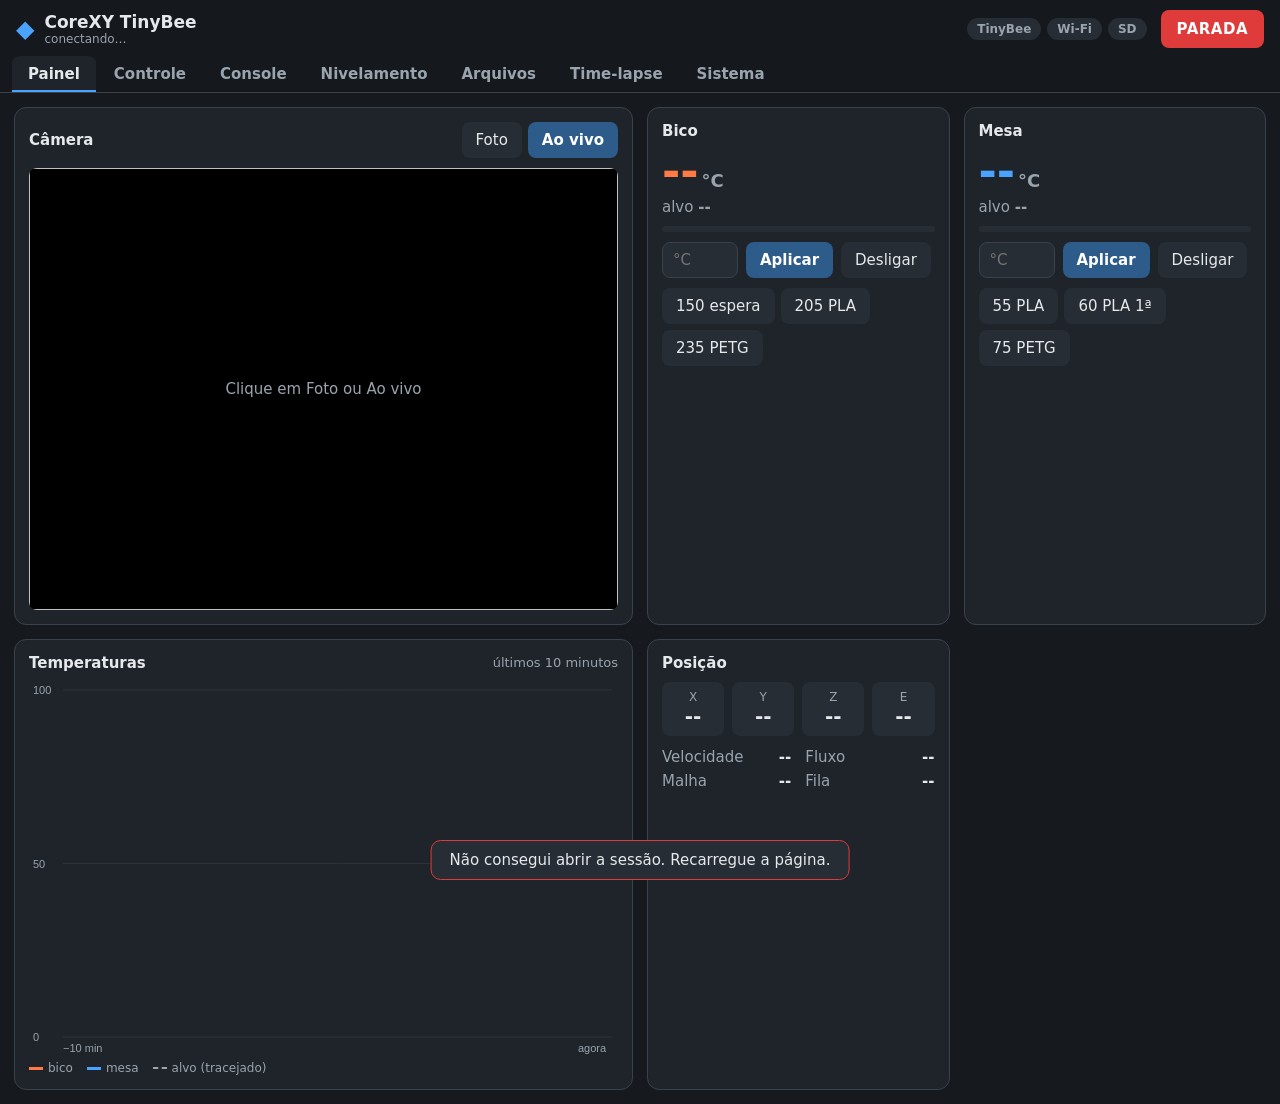
==== esp-cam-host/web/index.html @ de5fae27 "ESP32-S3-CAM fase 6: time-lapse com video AVI montado na placa - timelapse.c: grava uma foto por cam" ====
<!doctype html>
<html lang="pt-br">
<head>
<meta charset="utf-8">
<meta name="viewport" content="width=device-width,initial-scale=1">
<meta name="theme-color" content="#16191d">
<title>Impressora</title>
<link rel="stylesheet" href="app.css">
</head>
<body>
<header class="topo">
 <div class="barraTopo">
  <div class="marca">
    <span class="logo">◆</span>
    <div><div class="titulo">CoreXY TinyBee</div>
         <div class="sub" id="subTitulo">conectando…</div></div>
  </div>
  <div class="chips">
    <span class="chip" id="chipTb" title="Ligação USB com a TinyBee">TinyBee</span>
    <span class="chip" id="chipRede" title="Wi-Fi">Wi-Fi</span>
    <span class="chip" id="chipSd" title="Cartão SD">SD</span>
  </div>
  <button class="parada" id="btnParada" title="M112: para tudo na hora">PARADA</button>
 </div>
 <nav class="abas" id="abas">
  <button data-aba="painel" class="ativa">Painel</button>
  <button data-aba="controle">Controle</button>
  <button data-aba="console">Console</button>
  <button data-aba="nivel">Nivelamento</button>
  <button data-aba="arquivos">Arquivos</button>
  <button data-aba="timelapse">Time-lapse</button>
  <button data-aba="sistema">Sistema</button>
 </nav>
</header>

<main>
  <!-- ======================================================= PAINEL -->
  <section id="painel" class="aba ativa">
    <div class="cartao impressao" id="cartaoImp" hidden>
      <div class="impCorpo">
        <img id="impMini" alt="" hidden>
        <div class="impDados">
          <div class="cab"><h2 id="impNome">Impressão</h2><span class="chip" id="impEstado"></span></div>
          <div class="barraImp"><i id="impBarra"></i><span id="impPct"></span></div>
          <div class="pares">
            <div><span>Camada</span><b id="impCamada">–</b></div>
            <div><span>Decorrido</span><b id="impDecorrido">–</b></div>
            <div><span>Restante</span><b id="impRestante">–</b></div>
            <div><span>Término</span><b id="impTermino">–</b></div>
          </div>
          <div class="dica" id="impAviso"></div>
        </div>
      </div>
      <div class="presets" id="impBotoes">
        <button id="impPausa">⏸ Pausar</button>
        <button id="impRetoma" class="verde">▶ Retomar</button>
        <button id="impCancela" class="perigo">✕ Cancelar</button>
      </div>
    </div>
    <div class="grade">
      <div class="cartao cam">
        <div class="cab"><h2>Câmera</h2>
          <div class="botoes">
            <button id="btnFoto" class="sec">Foto</button>
            <button id="btnVivo">Ao vivo</button>
          </div></div>
        <div class="quadroCam"><img id="imgCam" alt="" hidden>
          <div class="semImagem" id="semImagem">Clique em Foto ou Ao vivo</div></div>
        <div class="dica" id="dicaCam"></div>
      </div>

      <div class="cartao temp" id="cartaoBico">
        <div class="cab"><h2>Bico</h2><span class="pwm" id="pwmBico"></span></div>
        <div class="valor"><span id="tBico">--</span><small>°C</small></div>
        <div class="alvo">alvo <b id="aBico">--</b></div>
        <div class="barra"><i id="barraBico"></i></div>
        <div class="linhaForm">
          <input type="number" id="inBico" min="0" max="280" step="5" placeholder="°C">
          <button data-temp="bico">Aplicar</button>
          <button class="sec" data-temp-preset="bico:0">Desligar</button>
        </div>
        <div class="presets">
          <button class="sec" data-temp-preset="bico:150">150 espera</button>
          <button class="sec" data-temp-preset="bico:205">205 PLA</button>
          <button class="sec" data-temp-preset="bico:235">235 PETG</button>
        </div>
      </div>

      <div class="cartao temp" id="cartaoMesa">
        <div class="cab"><h2>Mesa</h2><span class="pwm" id="pwmMesa"></span></div>
        <div class="valor"><span id="tMesa">--</span><small>°C</small></div>
        <div class="alvo">alvo <b id="aMesa">--</b></div>
        <div class="barra"><i id="barraMesa"></i></div>
        <div class="linhaForm">
          <input type="number" id="inMesa" min="0" max="110" step="5" placeholder="°C">
          <button data-temp="mesa">Aplicar</button>
          <button class="sec" data-temp-preset="mesa:0">Desligar</button>
        </div>
        <div class="presets">
          <button class="sec" data-temp-preset="mesa:55">55 PLA</button>
          <button class="sec" data-temp-preset="mesa:60">60 PLA 1ª</button>
          <button class="sec" data-temp-preset="mesa:75">75 PETG</button>
        </div>
      </div>

      <div class="cartao grafico">
        <div class="cab"><h2>Temperaturas</h2><span class="dica">últimos 10 minutos</span></div>
        <canvas id="grafico" height="190"></canvas>
        <div class="legenda"><span class="lBico">bico</span><span class="lMesa">mesa</span>
          <span class="lAlvo">alvo (tracejado)</span></div>
      </div>

      <div class="cartao">
        <div class="cab"><h2>Posição</h2><span class="dica" id="dicaPos"></span></div>
        <div class="eixos">
          <div><span>X</span><b id="pX">--</b></div><div><span>Y</span><b id="pY">--</b></div>
          <div><span>Z</span><b id="pZ">--</b></div><div><span>E</span><b id="pE">--</b></div>
        </div>
        <div class="pares">
          <div><span>Velocidade</span><b id="pVel">--</b></div>
          <div><span>Fluxo</span><b id="pFluxo">--</b></div>
          <div><span>Malha</span><b id="pComp">--</b></div>
          <div><span>Fila</span><b id="pFila">--</b></div>
        </div>
      </div>
    </div>
  </section>

  <!-- ======================================================= CONTROLE -->
  <section id="controle" class="aba">
    <div class="grade">
      <div class="cartao">
        <div class="cab"><h2>Mover</h2><span class="dica">com Home feito</span></div>
        <div class="passos" id="passos">
          <span>Passo</span>
          <button class="sec" data-passo="0.1">0,1</button>
          <button class="sec" data-passo="1">1</button>
          <button class="sec ativo" data-passo="10">10</button>
          <button class="sec" data-passo="50">50</button>
          <span>mm</span>
        </div>
        <div class="jog">
          <div class="xy">
            <button data-jog="Y+">Y+<small>fundo</small></button>
            <button data-jog="X-">X−</button>
            <button class="home" data-gcode="G28 X Y">⌂ XY</button>
            <button data-jog="X+">X+</button>
            <button data-jog="Y-">Y−<small>frente</small></button>
          </div>
          <div class="z">
            <button data-jog="Z+">Z+<small>mesa desce</small></button>
            <button class="home" data-gcode="G28">⌂ tudo</button>
            <button data-jog="Z-">Z−<small>mesa sobe</small></button>
          </div>
        </div>
        <div class="presets">
          <button class="sec" data-gcode="G1 Z20 F600">Z em 20</button>
          <button class="sec" data-gcode="G1 X98 Y90 F3000">centro da mesa</button>
          <button class="sec" data-confirma="Desligar os motores? O carro fica solto e será preciso refazer o Home." data-gcode="M84">liberar motores</button>
        </div>
      </div>

      <div class="cartao">
        <div class="cab"><h2>Filamento</h2><span class="dica" id="dicaFil"></span></div>
        <div class="linhaForm">
          <label>Comprimento <input type="number" id="inFilMm" value="10" min="1" max="100"> mm</label>
          <label>Velocidade <input type="number" id="inFilVel" value="3" min="1" max="20"> mm/s</label>
        </div>
        <div class="presets">
          <button data-extrude="1">Extrudar</button>
          <button class="sec" data-extrude="-1">Recolher</button>
        </div>
        <p class="dica">O Marlin recusa extrudar com o bico abaixo de 170 °C.</p>
      </div>

      <div class="cartao">
        <div class="cab"><h2>Ventoinha e ajustes</h2></div>
        <div class="presets">
          <button data-gcode="M106 S255">Ventoinha 100%</button>
          <button class="sec" data-gcode="M107">Ventoinha desligada</button>
        </div>
        <div class="linhaForm">
          <label>Velocidade <input type="number" id="inVel" value="100" min="10" max="300"> %</label>
          <button class="sec" id="btnVel">M220</button>
        </div>
        <div class="linhaForm">
          <label>Fluxo <input type="number" id="inFluxo" value="100" min="50" max="150"> %</label>
          <button class="sec" id="btnFluxo">M221</button>
        </div>
        <div class="presets">
          <button class="sec" data-gcode="M420 S1">Malha ligada</button>
          <button class="sec" data-gcode="M420 S0">Malha desligada</button>
          <button class="sec" data-gcode="M84 S0">Motores sempre ligados</button>
        </div>
      </div>
    </div>
  </section>

  <!-- ======================================================= CONSOLE -->
  <section id="console" class="aba">
    <div class="cartao consoleCartao">
      <div class="cab"><h2>Console G-code</h2>
        <div class="botoes">
          <label class="chk"><input type="checkbox" id="chkOk"> mostrar “ok”</label>
          <button class="sec" id="btnLimpaTela">Limpar tela</button>
          <button class="sec" id="btnLimpaFila">Parar fila</button>
        </div></div>
      <div class="log" id="log"></div>
      <form class="envio" id="formEnvio">
        <input id="inGcode" autocomplete="off" spellcheck="false" placeholder="G-code (↑ ↓ histórico)">
        <button>Enviar</button>
      </form>
      <div class="presets">
        <button class="sec" data-gcode="M105">M105 temperaturas</button>
        <button class="sec" data-gcode="M114">M114 posição</button>
        <button class="sec" data-gcode="M119">M119 fins de curso</button>
        <button class="sec" data-gcode="M420 V">M420 V malha</button>
        <button class="sec" data-gcode="M503">M503 configuração</button>
      </div>
    </div>
  </section>

  <!-- ======================================================= NIVELAMENTO -->
  <section id="nivel" class="aba">
    <div class="nivelGrade">
      <div class="cartao nivelMapa">
        <div class="cab"><h2>Mapa da mesa</h2><span class="dica" id="nvResumo"></span></div>
        <div class="segmentos" id="nvCor">
          <span class="dica">Colorir por:</span>
          <button class="sec ativo" data-cor="media">Desvio da média</button>
          <button class="sec" data-cor="plano">O que sobra depois das molas</button>
          <button class="sec" data-cor="anterior">Mudança desde a anterior</button>
        </div>
        <canvas id="nvCanvas"></canvas>
        <div class="dica" id="nvStatus">Pronto</div>
      </div>

      <div class="nivelLado">
        <div class="cartao">
          <div class="cab"><h2>Ações</h2></div>
          <div class="acoesNivel">
            <button data-gcode="G28">⌂ Home</button>
            <button class="verde" id="nvMedir">◎ Medir</button>
            <button class="sec" data-gcode="M420 V">⟳ Ler malha</button>
            <button class="sec" data-gcode="M420 S1">Ligar malha</button>
            <button class="sec" data-gcode="M420 S0">Desligar malha</button>
            <button class="roxo" data-confirma="Gravar na EEPROM a malha atual e os demais ajustes em vigor?" data-gcode="M500">💾 Gravar M500</button>
            <button class="sec" data-gcode="M501&#10;M420 V">Carregar EEPROM</button>
            <button class="sec" data-gcode="G91&#10;G1 Z20 F600&#10;G90">⇡ Subir Z 20</button>
            <button class="sec" data-gcode="M84 S0">Motores ligados</button>
            <button class="sec" data-confirma="Liberar os motores? Será preciso refazer o Home." data-gcode="M84">Liberar motores</button>
            <button class="laranja" id="nvAquecer">🔥 Mesa 55 °C</button>
            <button class="sec" data-gcode="M140 S0">Mesa desligada</button>
          </div>
        </div>

        <div class="cartao">
          <div class="cab"><h2>Medição</h2></div>
          <label class="radio"><input type="radio" name="nvModo" value="G29" checked> Malha G29 5×5: a que o firmware usa ao imprimir</label>
          <label class="radio"><input type="radio" name="nvModo" value="G30"> Medição rápida G30: só para acertar as molas</label>
          <div class="segmentos" id="nvGrade"><span class="dica">Pontos da rápida:</span>
            <button class="sec ativo" data-n="3">3×3</button><button class="sec" data-n="4">4×4</button>
            <button class="sec" data-n="5">5×5</button></div>
          <div class="area">
            <label>Esquerda (L) <input type="number" id="nvL" step="1"></label>
            <label>Direita (R) <input type="number" id="nvR" step="1"></label>
            <label>Frente (F) <input type="number" id="nvF" step="1"></label>
            <label>Fundo (B) <input type="number" id="nvB" step="1"></label>
          </div>
          <div class="presets"><button class="sec" id="nvAreaMax">Área máxima</button></div>
          <p class="dica" id="nvTempo"></p>
          <p class="dica">O probe alcança X 15–142 e Y 15–166 (fica 54 mm à esquerda e 10 mm à frente do bico).
            A <b>área</b> muda sem regravar o firmware; o <b>número de pontos do G29</b> (5×5), só regravando.</p>
        </div>

        <div class="cartao">
          <div class="cab"><h2>Molas</h2></div>
          <div class="linhaForm"><label>Rendimento <input type="number" id="nvMmVolta" step="0.05" min="0.05"> mm/volta</label>
            <button class="sec" id="nvMmPadrao">Padrão</button></div>
          <p class="dica">Rosca M3: 0,5 mm por volta. O que vale é quanto a mesa inclina: medido em 25/10,
            equivale a 0,85 mm/volta com os parafusos nos cantos da área útil.</p>
          <div class="segmentos" id="nvSentido"><span class="dica">Sentido que SOBE a mesa:</span>
            <button class="sec" data-s="horario">↻ horário</button><button class="sec" data-s="anti">↺ anti-horário</button>
            <button class="sec" data-s="?">não sei</button></div>
          <label class="radio"><input type="radio" name="nvRef" value="auto"> Mola parada: automático (menor giro total)</label>
          <label class="radio"><input type="radio" name="nvRef" value="baixo"> A do canto mais baixo (as outras só descem: molas mais firmes)</label>
          <label class="radio"><input type="radio" name="nvRef" value="alto"> A do canto mais alto (as outras só sobem)</label>
          <div class="linhaForm"><label>Tolerância <input type="number" id="nvTol" step="0.01" min="0.01"> mm</label></div>
          <details><summary class="dica">Posição dos parafusos e calibração</summary>
            <div class="molasPos" id="nvMolasPos"></div>
            <p class="dica">Calibrar: meça, gire as molas, meça de novo. Informe as voltas entre a medição
              mostrada e a anterior (positivo = subiu). Gire em <b>par</b> (os dois de um lado) para um número confiável.</p>
            <div class="molasPos" id="nvGiros"></div>
            <div class="presets"><button class="sec" id="nvCalibrar">Calcular rendimento</button></div>
          </details>
        </div>

        <div class="cartao">
          <div class="cab"><h2>Histórico</h2>
            <div class="botoes"><button class="sec" id="nvImportar">Importar</button>
              <button class="sec" id="nvAnotar">Anotar</button>
              <button class="sec" id="nvApagar">Apagar</button></div></div>
          <select id="nvHist" size="7" class="lista"></select>
          <input type="file" id="nvArquivo" accept=".json" hidden>
          <p class="dica">Importar: o <code>nivelamento.json</code> do console Python (tools-printer).
            O histórico fica no cartão SD da placa.</p>
        </div>
      </div>

      <div class="cartao nivelDiag">
        <div class="cab"><h2>Diagnóstico</h2><span class="dica">análise local, sem internet</span></div>
        <div id="nvDiag" class="diag"></div>
      </div>
    </div>
  </section>

  <!-- ======================================================= ARQUIVOS -->
  <section id="arquivos" class="aba">
    <div class="arqGrade">
      <div class="cartao">
        <div class="cab"><h2>Enviar G-code</h2></div>
        <div class="soltar" id="arqSoltar">
          <div>Arraste o arquivo .gcode aqui</div>
          <button id="arqEscolher">Escolher arquivo</button>
          <input type="file" id="arqInput" accept=".gcode,.gco,.g" hidden>
        </div>
        <div class="progresso" id="arqProg" hidden><i></i><span></span></div>
        <p class="dica">Direto do OrcaSlicer: em Impressora → Conexão (ícone de Wi-Fi), tipo
          <b>OctoPrint</b>, endereço <code id="arqEndereco">http://IP</code>, chave de API = a senha
          da página. O botão “Enviar” manda para cá; “Enviar e imprimir” já começa.</p>
      </div>
      <div class="cartao">
        <div class="cab"><h2>No cartão</h2><button class="sec" id="arqAtualiza">Atualizar</button></div>
        <div id="arqLista" class="arqLista"><p class="dica">Carregando…</p></div>
      </div>
    </div>
    <div class="cartao visual" id="arqVisual" hidden>
      <div class="cab"><h2 id="visTitulo">Pré-visualização</h2>
        <div class="botoes"><button class="sec" id="visFecha">Fechar</button></div></div>
      <div class="visCorpo">
        <canvas id="visCanvas"></canvas>
        <div class="visLado">
          <label class="dica">Camada <b id="visCamada">–</b> de <b id="visTotal">–</b> · Z <b id="visZ">–</b> mm</label>
          <input type="range" id="visFaixa" min="0" max="0" value="0">
          <div class="presets"><button class="sec" id="visMenos">◀</button><button class="sec" id="visMais">▶</button>
            <label class="chk"><input type="checkbox" id="visAnt" checked> camada anterior</label>
            <label class="chk"><input type="checkbox" id="visMesa"> mesa inteira</label></div>
          <div id="visLegenda" class="visLegenda"></div>
          <div id="visInfo" class="pares lista"></div>
        </div>
      </div>
    </div>
  </section>

  <!-- ======================================================= TIME-LAPSE -->
  <section id="timelapse" class="aba">
    <div class="arqGrade">
      <div class="cartao">
        <div class="cab"><h2>Configuração</h2><span class="chip" id="tlChip"></span></div>
        <label class="radio"><input type="checkbox" id="tlAtivo"> Gravar time-lapse em toda impressão</label>
        <label class="radio"><input type="radio" name="tlModo" value="0"> Automático: foto no estacionamento (TL:FOTO) se o G-code tiver; senão, a cada camada</label>
        <label class="radio"><input type="radio" name="tlModo" value="1"> Só no estacionamento (TL:FOTO)</label>
        <label class="radio"><input type="radio" name="tlModo" value="2"> A cada camada, sem estacionar (a cabeça aparece)</label>
        <div class="linhaForm">
          <label>Resolução <select id="tlRes">
            <!-- valores = framesize_t do esp32-camera (driver/include/sensor.h) -->
            <option value="12">1024×768</option><option value="13">1280×720 (HD)</option>
            <option value="14">1280×1024</option><option value="15">1600×1200</option>
            <option value="16">1920×1080 (Full HD)</option><option value="19">2048×1536</option>
            <option value="23">2560×1920 (máxima)</option></select></label>
          <label>Vídeo <input type="number" id="tlFps" min="1" max="60"> fps</label>
        </div>
        <div class="presets"><button id="tlSalva">Salvar</button></div>
        <p class="dica">Uma foto em 1600×1200 tem ~400 KB: uma impressão de 240 camadas usa ~100 MB
          do cartão. O vídeo (AVI MJPEG) é montado no fim e abre no VLC e no Windows.
          Para o modo com estacionamento, use no fatiador a impressora “CoreXY MKS TinyBee (time-lapse)”.</p>
      </div>
      <div class="cartao">
        <div class="cab"><h2>Gravados</h2><button class="sec" id="tlAtualiza">Atualizar</button></div>
        <div id="tlLista" class="arqLista"><p class="dica">Carregando…</p></div>
      </div>
    </div>
    <div class="cartao visual" id="tlPlayer" hidden>
      <div class="cab"><h2 id="tlTitulo">Time-lapse</h2>
        <div class="botoes"><button class="sec" id="tlPlay">▶ Reproduzir</button>
          <button class="sec" id="tlFecha">Fechar</button></div></div>
      <div class="quadroCam"><img id="tlImg" alt=""></div>
      <input type="range" id="tlFaixa" min="1" max="1" value="1" style="width:100%;margin-top:10px">
      <div class="dica" id="tlQuadro"></div>
    </div>
  </section>

  <!-- ======================================================= SISTEMA -->
  <section id="sistema" class="aba">
    <div class="grade">
      <div class="cartao">
        <div class="cab"><h2>TinyBee</h2></div>
        <div class="pares lista" id="infoTb"></div>
      </div>
      <div class="cartao">
        <div class="cab"><h2>ESP32-S3-CAM</h2><a href="/wifi"><button class="sec">Configurar Wi-Fi</button></a></div>
        <div class="pares lista" id="infoEsp"></div>
      </div>
    </div>
  </section>
</main>

<div class="aviso" id="aviso"></div>
<script src="app.js"></script>
<script src="nivel.js"></script>
<script src="arquivos.js"></script>
<script src="timelapse.js"></script>
</body>
</html>
---- esp-cam-host/web/app.css ----
:root {
  --fundo:#16191d; --painel:#1f242a; --painel2:#272d34; --borda:#3a424c;
  --texto:#e6e9ec; --suave:#9aa4ae; --acento:#4aa3ff; --azul:#2d5b8a;
  --ok:#1f9d55; --aviso:#f2c12e; --laranja:#f08a24; --erro:#e03b3b;
  --bico:#ff7a45; --mesa:#4aa3ff;
}
* { box-sizing:border-box; }
html, body { margin:0; background:var(--fundo); color:var(--texto);
  font:15px "Segoe UI",system-ui,-apple-system,sans-serif; }
button { font:inherit; border:0; border-radius:8px; padding:9px 14px; cursor:pointer;
  background:var(--azul); color:#fff; font-weight:600; }
button:hover { filter:brightness(1.12); }
button:active { transform:translateY(1px); }
button.sec { background:var(--painel2); color:var(--texto); font-weight:500; }
button.sec.ativo { background:var(--azul); color:#fff; }
button:disabled { opacity:.45; cursor:default; }
input { font:inherit; background:var(--painel2); color:var(--texto); border:1px solid var(--borda);
  border-radius:8px; padding:8px 10px; }
input[type=number] { width:76px; }
a { color:var(--acento); }

/* ---- topo */
.topo { position:sticky; top:0; z-index:5; background:rgba(22,25,29,.95);
  backdrop-filter:blur(6px); border-bottom:1px solid var(--borda); }
.barraTopo { display:flex; align-items:center; gap:14px; padding:10px 16px 4px; }
.marca { display:flex; align-items:center; gap:10px; min-width:0; }
.logo { font-size:24px; color:var(--acento); }
.titulo { font-size:17px; font-weight:700; }
.sub { font-size:12px; color:var(--suave); white-space:nowrap; overflow:hidden; text-overflow:ellipsis; }
.chips { display:flex; gap:6px; margin-left:auto; flex-wrap:wrap; }
.chip { font-size:12px; font-weight:600; padding:4px 10px; border-radius:20px;
  background:var(--painel2); color:var(--suave); }
.chip.ok { color:#9be3b8; background:#1b3a29; }
.chip.aviso { color:#ffe08a; background:#3b3218; }
.chip.erro { color:#ffb1b1; background:#46201f; }
.parada { background:var(--erro); padding:10px 16px; letter-spacing:.5px; }

/* ---- abas */
.abas { display:flex; gap:2px; padding:4px 12px 0; overflow-x:auto; }
.abas button { background:transparent; color:var(--suave); border-radius:8px 8px 0 0;
  padding:9px 16px; font-weight:600; white-space:nowrap; }
.abas button.ativa { background:var(--painel); color:var(--texto);
  box-shadow:inset 0 -2px 0 var(--acento); }
main { padding:14px; max-width:1400px; margin:0 auto; }
.aba { display:none; }
.aba.ativa { display:block; }

/* ---- cartoes */
.grade { display:grid; gap:14px; grid-template-columns:repeat(auto-fill,minmax(300px,1fr)); }
.cartao { background:var(--painel); border:1px solid var(--borda); border-radius:12px; padding:14px; }
.cartao h2 { margin:0; font-size:15px; }
.cab { display:flex; align-items:center; justify-content:space-between; gap:8px; margin-bottom:10px;
  flex-wrap:wrap; }
.botoes, .presets { display:flex; gap:6px; flex-wrap:wrap; }
.presets { margin-top:10px; }
.dica { color:var(--suave); font-size:13px; }
.linhaForm { display:flex; gap:8px; align-items:center; flex-wrap:wrap; margin-top:10px; }
.linhaForm label { display:flex; gap:6px; align-items:center; color:var(--suave); }

/* camera ocupa mais espaco */
.cartao.cam { grid-column:span 2; }
.quadroCam { position:relative; background:#000; border-radius:8px; overflow:hidden; aspect-ratio:4/3; }
.quadroCam img { width:100%; height:100%; object-fit:contain; display:block; }
.semImagem { position:absolute; inset:0; display:flex; align-items:center; justify-content:center;
  color:var(--suave); }
.cartao.grafico { grid-column:span 2; }
canvas { width:100%; display:block; }
.legenda { display:flex; gap:14px; font-size:12px; color:var(--suave); margin-top:6px; }
.legenda span::before { content:""; display:inline-block; width:14px; height:3px; margin-right:5px;
  vertical-align:middle; }
.lBico::before { background:var(--bico); } .lMesa::before { background:var(--mesa); }
.lAlvo::before { border-top:2px dashed var(--suave); height:0 !important; }

/* temperaturas */
.temp .valor { font-size:44px; font-weight:700; line-height:1; }
.temp .valor small { font-size:18px; color:var(--suave); margin-left:3px; }
#cartaoBico .valor { color:var(--bico); } #cartaoMesa .valor { color:var(--mesa); }
.temp .alvo { color:var(--suave); margin-top:4px; }
.barra { height:6px; background:var(--painel2); border-radius:3px; margin-top:10px; overflow:hidden; }
.barra i { display:block; height:100%; width:0; background:var(--laranja); transition:width .5s; }
.pwm { font-size:12px; color:var(--suave); }
.temp.aquecendo { border-color:#6b4a1e; }
.temp.no-alvo { border-color:#1f5a38; }

/* posicao */
.eixos { display:grid; grid-template-columns:repeat(4,1fr); gap:8px; }
.eixos div { background:var(--painel2); border-radius:8px; padding:8px; text-align:center; }
.eixos span { display:block; color:var(--suave); font-size:12px; }
.eixos b { font-size:20px; font-variant-numeric:tabular-nums; }
.pares { display:grid; grid-template-columns:1fr 1fr; gap:6px 14px; margin-top:12px; }
.pares div { display:flex; justify-content:space-between; gap:8px; }
.pares span { color:var(--suave); }
.pares.lista { grid-template-columns:1fr; }

/* jog */
.passos { display:flex; gap:6px; align-items:center; color:var(--suave); flex-wrap:wrap; }
.jog { display:flex; gap:18px; margin-top:12px; justify-content:center; flex-wrap:wrap; }
.xy { display:grid; grid-template-columns:repeat(3,72px); grid-template-rows:repeat(3,64px); gap:6px; }
.xy button:nth-child(1) { grid-column:2; } .xy button:nth-child(2) { grid-column:1; grid-row:2; }
.xy button:nth-child(3) { grid-column:2; grid-row:2; } .xy button:nth-child(4) { grid-column:3; grid-row:2; }
.xy button:nth-child(5) { grid-column:2; grid-row:3; }
.z { display:grid; grid-template-rows:repeat(3,64px); gap:6px; width:96px; }
.jog button { background:var(--painel2); color:var(--texto); font-size:16px; padding:4px;
  display:flex; flex-direction:column; align-items:center; justify-content:center; }
.jog button small { font-size:10px; color:var(--suave); font-weight:400; }
.jog button.home { background:var(--azul); color:#fff; font-size:13px; }

/* console */
.consoleCartao { display:flex; flex-direction:column; height:calc(100vh - 150px); min-height:380px; }
.log { flex:1; overflow:auto; background:#101418; border-radius:8px; padding:8px 10px;
  font:13px/1.45 Consolas,"Cascadia Mono",monospace; white-space:pre-wrap; word-break:break-all; }
.log .tx { color:#6fb3ff; } .log .rx { color:#d8dee4; } .log .ok { color:#7ee787; }
.log .err { color:#ff7b72; } .log .sis { color:#c9a227; }
.log .hora { color:#5c6670; margin-right:8px; }
.log.semOk .ok { display:none; }
.envio { display:flex; gap:8px; margin-top:10px; }
.envio input { flex:1; font-family:Consolas,monospace; }
.chk { display:flex; align-items:center; gap:5px; color:var(--suave); font-size:13px; }

/* aviso flutuante */
.aviso { position:fixed; left:50%; bottom:20px; transform:translateX(-50%) translateY(120px);
  background:var(--painel2); border:1px solid var(--borda); padding:10px 18px; border-radius:10px;
  transition:transform .25s; max-width:90vw; z-index:9; }
.aviso.mostra { transform:translateX(-50%) translateY(0); }
.aviso.erro { border-color:var(--erro); }

/* impressao */
.impressao { margin-bottom:14px; }
.impCorpo { display:flex; gap:14px; align-items:flex-start; }
.impCorpo img { width:110px; height:110px; object-fit:contain; background:var(--painel2); border-radius:8px; }
.impDados { flex:1; min-width:0; }
.impDados h2 { overflow:hidden; text-overflow:ellipsis; white-space:nowrap; }
.barraImp { position:relative; height:22px; background:var(--painel2); border-radius:11px; overflow:hidden; }
.barraImp i { display:block; height:100%; width:0; background:linear-gradient(90deg,#2d5b8a,#4aa3ff); transition:width .6s; }
.barraImp span { position:absolute; inset:0; display:flex; align-items:center; justify-content:center;
  font-size:13px; font-weight:700; }
button.perigo { background:#9c2b2b; }

/* arquivos */
.arqGrade { display:grid; gap:14px; grid-template-columns:minmax(280px,380px) 1fr; align-items:start; }
.soltar { border:2px dashed var(--borda); border-radius:12px; padding:26px 14px; text-align:center;
  display:flex; flex-direction:column; gap:10px; align-items:center; color:var(--suave); }
.soltar.sobre { border-color:var(--acento); background:#1b2a3a; color:var(--texto); }
.progresso { position:relative; height:22px; background:var(--painel2); border-radius:11px; overflow:hidden; margin-top:10px; }
.progresso i { display:block; height:100%; width:0; background:var(--ok); }
.progresso span { position:absolute; inset:0; display:flex; align-items:center; justify-content:center; font-size:12px; }
.arqLista { display:grid; gap:8px; }
.arqItem { display:flex; gap:12px; align-items:center; background:var(--painel2); border-radius:10px; padding:8px; }
.arqItem img, .arqItem .semMini { width:64px; height:64px; object-fit:contain; border-radius:6px;
  background:#15191d; flex:none; display:flex; align-items:center; justify-content:center; color:var(--suave); font-size:11px; }
.arqItem .info { flex:1; min-width:0; }
.arqItem .nome { font-weight:600; overflow:hidden; text-overflow:ellipsis; white-space:nowrap; }
.arqItem .det { color:var(--suave); font-size:12px; margin-top:3px; }
.arqItem .acoes { display:flex; gap:6px; flex-wrap:wrap; justify-content:flex-end; }
.arqItem .acoes button { padding:7px 10px; font-size:13px; }
.visual { margin-top:14px; }
.visCorpo { display:grid; grid-template-columns:minmax(0,1fr) 300px; gap:14px; }
#visCanvas { height:520px; background:#15191d; border-radius:8px; }
.visLado input[type=range] { width:100%; margin:10px 0; }
.visLegenda { display:grid; grid-template-columns:1fr 1fr; gap:4px 10px; font-size:12px; color:var(--suave); margin:10px 0; }
.visLegenda span::before { content:""; display:inline-block; width:10px; height:10px; border-radius:2px;
  margin-right:6px; vertical-align:-1px; background:var(--c); }
@media (max-width:900px) {
  .arqGrade, .visCorpo { grid-template-columns:1fr; }
  #visCanvas { height:380px; }
}

select { font:inherit; background:var(--painel2); color:var(--texto); border:1px solid var(--borda);
  border-radius:8px; padding:7px 8px; }

/* nivelamento */
.nivelGrade { display:grid; gap:14px; grid-template-columns:minmax(0,1fr) 380px;
  grid-template-areas:"mapa lado" "diag lado"; align-items:start; }
.nivelMapa { grid-area:mapa; } .nivelLado { grid-area:lado; display:grid; gap:14px; }
.nivelDiag { grid-area:diag; }
#nvCanvas { height:560px; background:var(--painel); }
.segmentos { display:flex; gap:6px; flex-wrap:wrap; align-items:center; margin:6px 0 8px; }
.acoesNivel { display:grid; grid-template-columns:repeat(3,1fr); gap:6px; }
.acoesNivel button { padding:9px 6px; font-size:13px; }
button.verde { background:#1f7a4d; } button.roxo { background:#6a4c93; } button.laranja { background:#8a4b2d; }
label.radio { display:flex; gap:8px; align-items:flex-start; margin:5px 0; color:var(--texto); font-size:14px; }
.area { display:grid; grid-template-columns:1fr 1fr; gap:8px; margin-top:8px; }
.area label { display:flex; justify-content:space-between; align-items:center; gap:6px; color:var(--suave); font-size:13px; }
.molasPos { display:grid; grid-template-columns:1fr 1fr; gap:6px 10px; margin:8px 0; }
.molasPos label { display:flex; align-items:center; justify-content:space-between; gap:4px; font-size:13px; color:var(--suave); }
.molasPos input { width:62px; padding:5px 6px; }
select.lista { width:100%; background:var(--painel2); color:var(--texto); border:1px solid var(--borda);
  border-radius:8px; font:13px Consolas,monospace; padding:4px; }
.diag div { margin:5px 0; line-height:1.45; }
.diag b.ok { color:var(--ok); } .diag b.info { color:var(--acento); }
.diag b.aviso { color:var(--aviso); } .diag b.erro { color:var(--erro); }
details summary { cursor:pointer; margin-top:8px; }
code { background:var(--painel2); padding:1px 5px; border-radius:4px; }
@media (max-width:1100px) {
  .nivelGrade { grid-template-columns:1fr; grid-template-areas:"mapa" "diag" "lado"; }
  #nvCanvas { height:440px; }
}

@media (max-width:700px) {
  .cartao.cam, .cartao.grafico { grid-column:auto; }
  .chips { display:none; }
  .titulo { font-size:15px; }
  main { padding:10px; }
  .grade { grid-template-columns:1fr; }
}
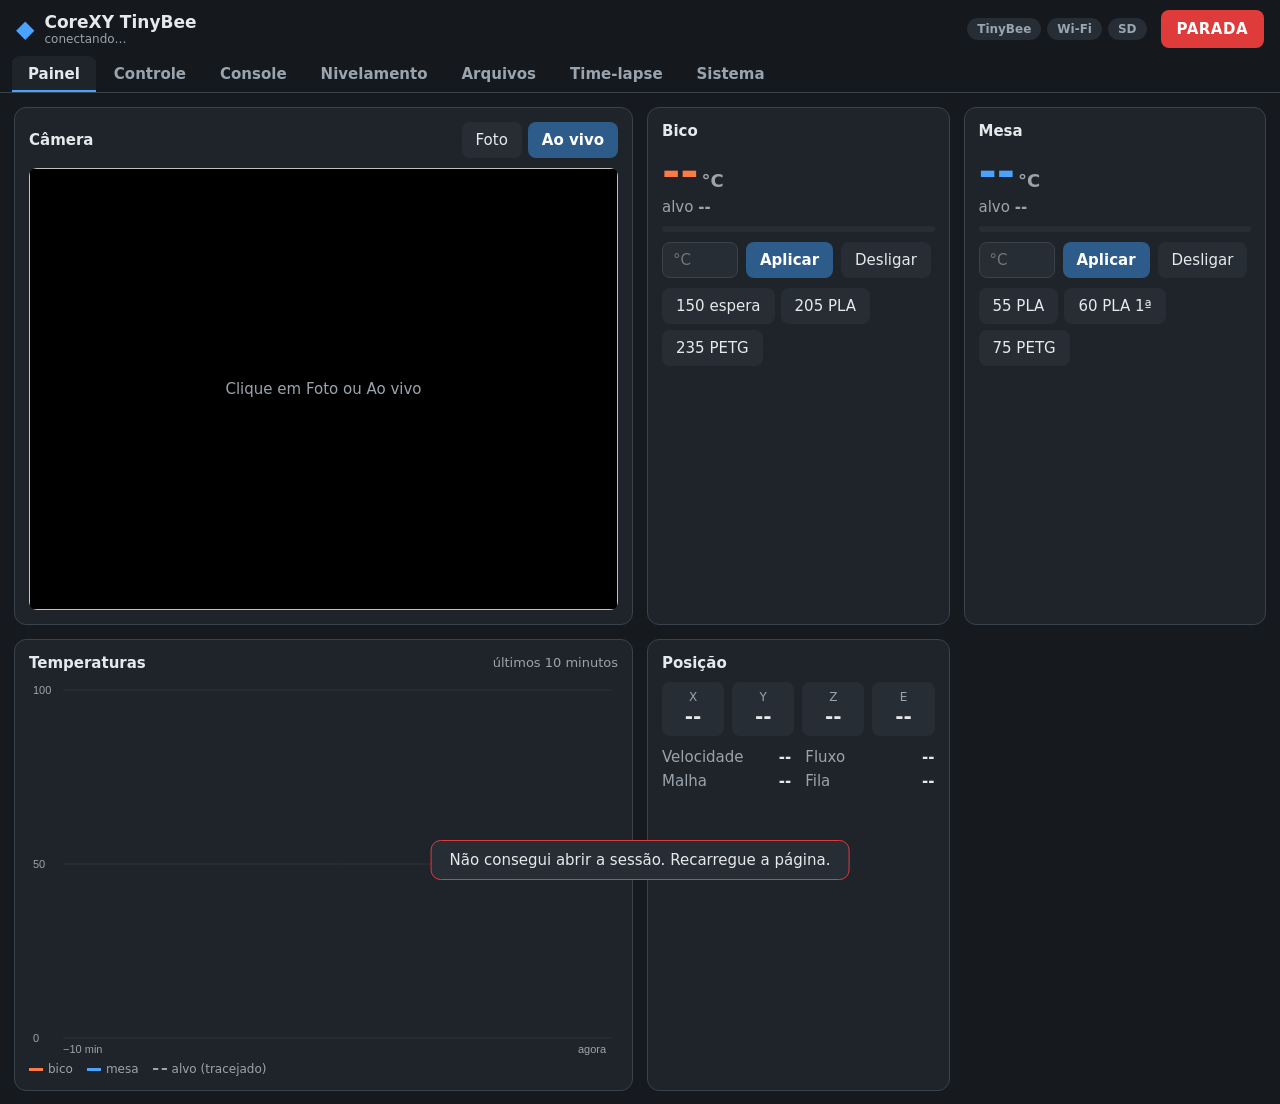
==== commit c4dc5638: "ESP32-S3-CAM: opcao de girar a imagem 180 graus A camera foi montada de cabeca para baixo no quadro." ====
--- a/esp-cam-host/web/index.html
+++ b/esp-cam-host/web/index.html
@@ -174,6 +174,30 @@
       </div>
 
       <div class="cartao">
+        <div class="cab"><h2>Energia e luz</h2><span class="chip" id="rlChip"></span></div>
+        <div class="pares lista">
+          <div><span>Impressora</span><b id="rlImp">–</b></div>
+        </div>
+        <div class="presets">
+          <button class="perigo" id="rlDesliga">Desligar impressora</button>
+          <button class="verde" id="rlLiga">Religar impressora</button>
+          <button class="sec" id="rlCancela">Cancelar espera</button>
+        </div>
+        <div class="presets">
+          <button class="perigo" id="rlTudo">Desligar TUDO</button>
+        </div>
+        <div class="linhaForm"><label>Luz <input type="range" id="rlLuz" min="0" max="100" step="5"></label>
+          <b id="rlLuzTxt"></b></div>
+        <label class="radio"><input type="checkbox" id="rlLuzAuto"> Acender a 100% durante a impressão (time-lapse)</label>
+        <details><summary class="dica">Módulo de relé</summary>
+          <label class="radio"><input type="radio" name="rlPol" value="1"> Aciona com nível baixo (o mais comum)</label>
+          <label class="radio"><input type="radio" name="rlPol" value="0"> Aciona com nível alto</label>
+        </details>
+        <p class="dica">Desligar espera o bico ficar abaixo de 50 °C, para não entupir. “Desligar tudo”
+          corta também a placa e só volta no botão de liga.</p>
+      </div>
+
+      <div class="cartao">
         <div class="cab"><h2>Ventoinha e ajustes</h2></div>
         <div class="presets">
           <button data-gcode="M106 S255">Ventoinha 100%</button>
@@ -370,6 +394,7 @@
             <option value="23">2560×1920 (máxima)</option></select></label>
           <label>Vídeo <input type="number" id="tlFps" min="1" max="60"> fps</label>
         </div>
+        <label class="radio"><input type="checkbox" id="tlGirar"> Girar a imagem 180° (câmera de cabeça para baixo; vale também para a foto e o ao vivo)</label>
         <div class="presets"><button id="tlSalva">Salvar</button></div>
         <p class="dica">Uma foto em 1600×1200 tem ~400 KB: uma impressão de 240 camadas usa ~100 MB
           do cartão. O vídeo (AVI MJPEG) é montado no fim e abre no VLC e no Windows.
@@ -398,8 +423,28 @@
         <div class="pares lista" id="infoTb"></div>
       </div>
       <div class="cartao">
+        <div class="cab"><h2>Nuvem (site na hospedagem)</h2><span class="chip" id="nvChip"></span></div>
+        <label class="radio"><input type="checkbox" id="nuAtivo"> Enviar status e fotos para o site</label>
+        <div class="area" style="grid-template-columns:1fr">
+          <label>Endereço da API <input id="nuUrl" placeholder="https://seudominio/impressora/api.php" style="flex:1"></label>
+          <label>Chave <input id="nuChave" type="password" placeholder="(mantida)" style="flex:1" autocomplete="off"></label>
+          <label>Contato a cada <span><input type="number" id="nuIntervalo" min="5" max="600"> s</span></label>
+          <label>Foto durante a impressão a cada <span><input type="number" id="nuFoto" min="10" max="3600"> s</span></label>
+        </div>
+        <div class="presets"><button id="nuSalva">Salvar</button></div>
+        <p class="dica" id="nuStatus"></p>
+        <p class="dica">Arquivos do site em <code>esp-cam-host/hosting</code> (ver LEIA-ME de lá).
+          A chave fica só na placa e no config.php do site.</p>
+      </div>
+      <div class="cartao">
         <div class="cab"><h2>ESP32-S3-CAM</h2><a href="/wifi"><button class="sec">Configurar Wi-Fi</button></a></div>
         <div class="pares lista" id="infoEsp"></div>
+        <div class="linhaForm"><button class="sec" id="otaEscolher">Atualizar firmware…</button>
+          <span class="dica" id="otaVersao"></span>
+          <input type="file" id="otaArquivo" accept=".bin" hidden></div>
+        <div class="progresso" id="otaProg" hidden><i></i><span></span></div>
+        <p class="dica">Arquivo: <code>esp-cam-host/.pio/build/esp32s3cam/firmware.bin</code>, gerado
+          pelo PlatformIO. A placa confere a imagem antes de trocar; se a nova não subir, continua na antiga.</p>
       </div>
     </div>
   </section>
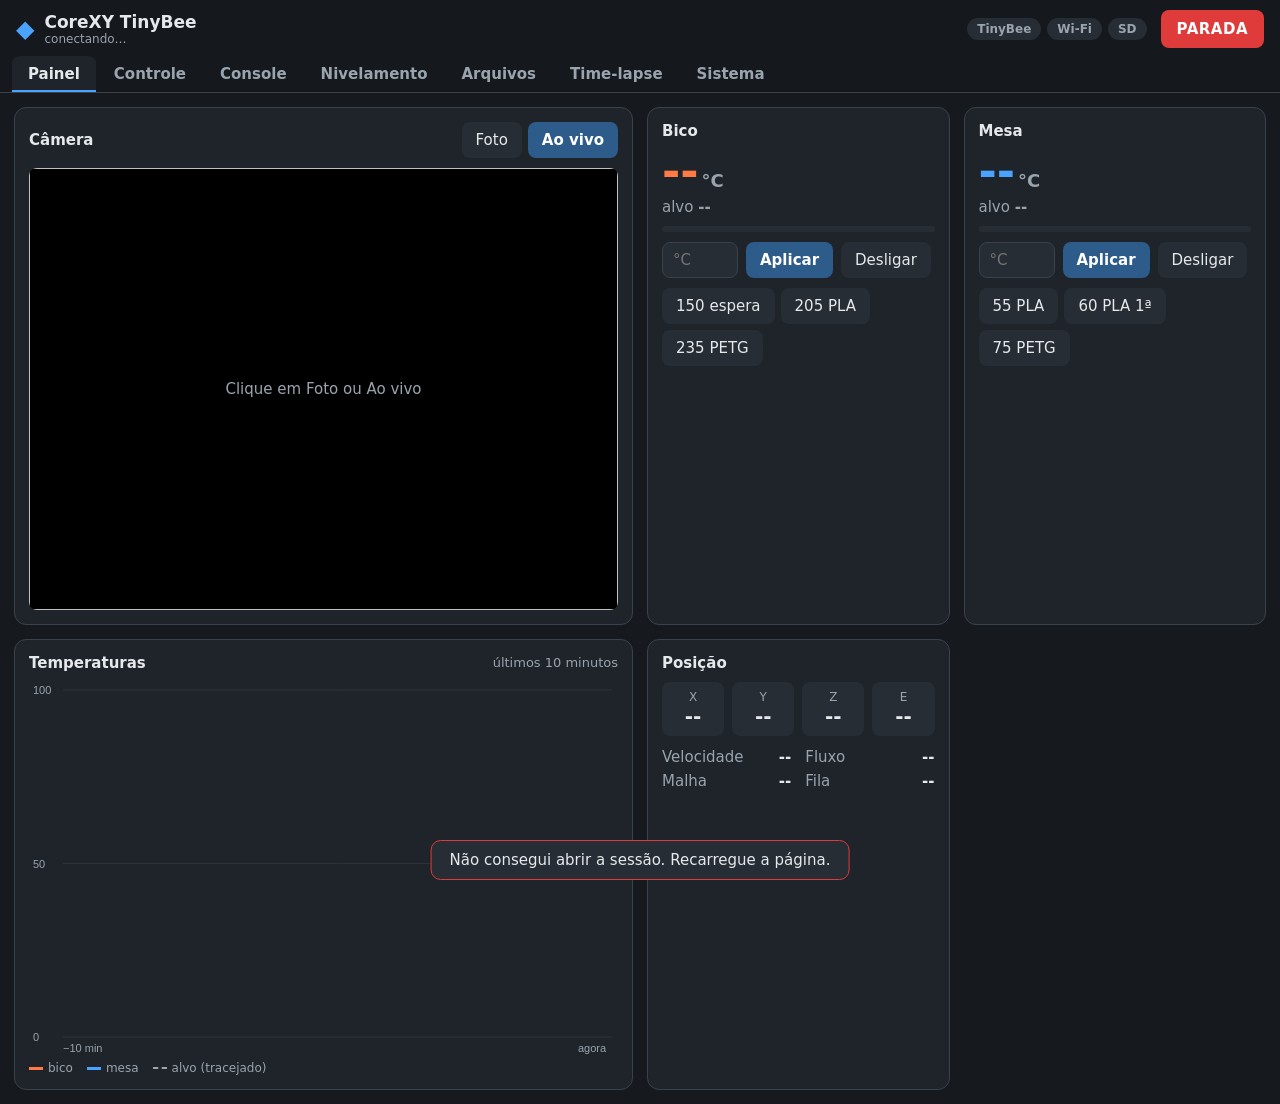
==== commit ad753db6: "ESP32-S3-CAM: desvirar a imagem so com vflip (com hmirror ficava espelhada) Co-Authored-By: Claude O" ====
--- a/esp-cam-host/web/index.html
+++ b/esp-cam-host/web/index.html
@@ -394,7 +394,7 @@
             <option value="23">2560×1920 (máxima)</option></select></label>
           <label>Vídeo <input type="number" id="tlFps" min="1" max="60"> fps</label>
         </div>
-        <label class="radio"><input type="checkbox" id="tlGirar"> Girar a imagem 180° (câmera de cabeça para baixo; vale também para a foto e o ao vivo)</label>
+        <label class="radio"><input type="checkbox" id="tlGirar"> Câmera de cabeça para baixo: desvirar a imagem (vale também para a foto e o ao vivo)</label>
         <div class="presets"><button id="tlSalva">Salvar</button></div>
         <p class="dica">Uma foto em 1600×1200 tem ~400 KB: uma impressão de 240 camadas usa ~100 MB
           do cartão. O vídeo (AVI MJPEG) é montado no fim e abre no VLC e no Windows.
